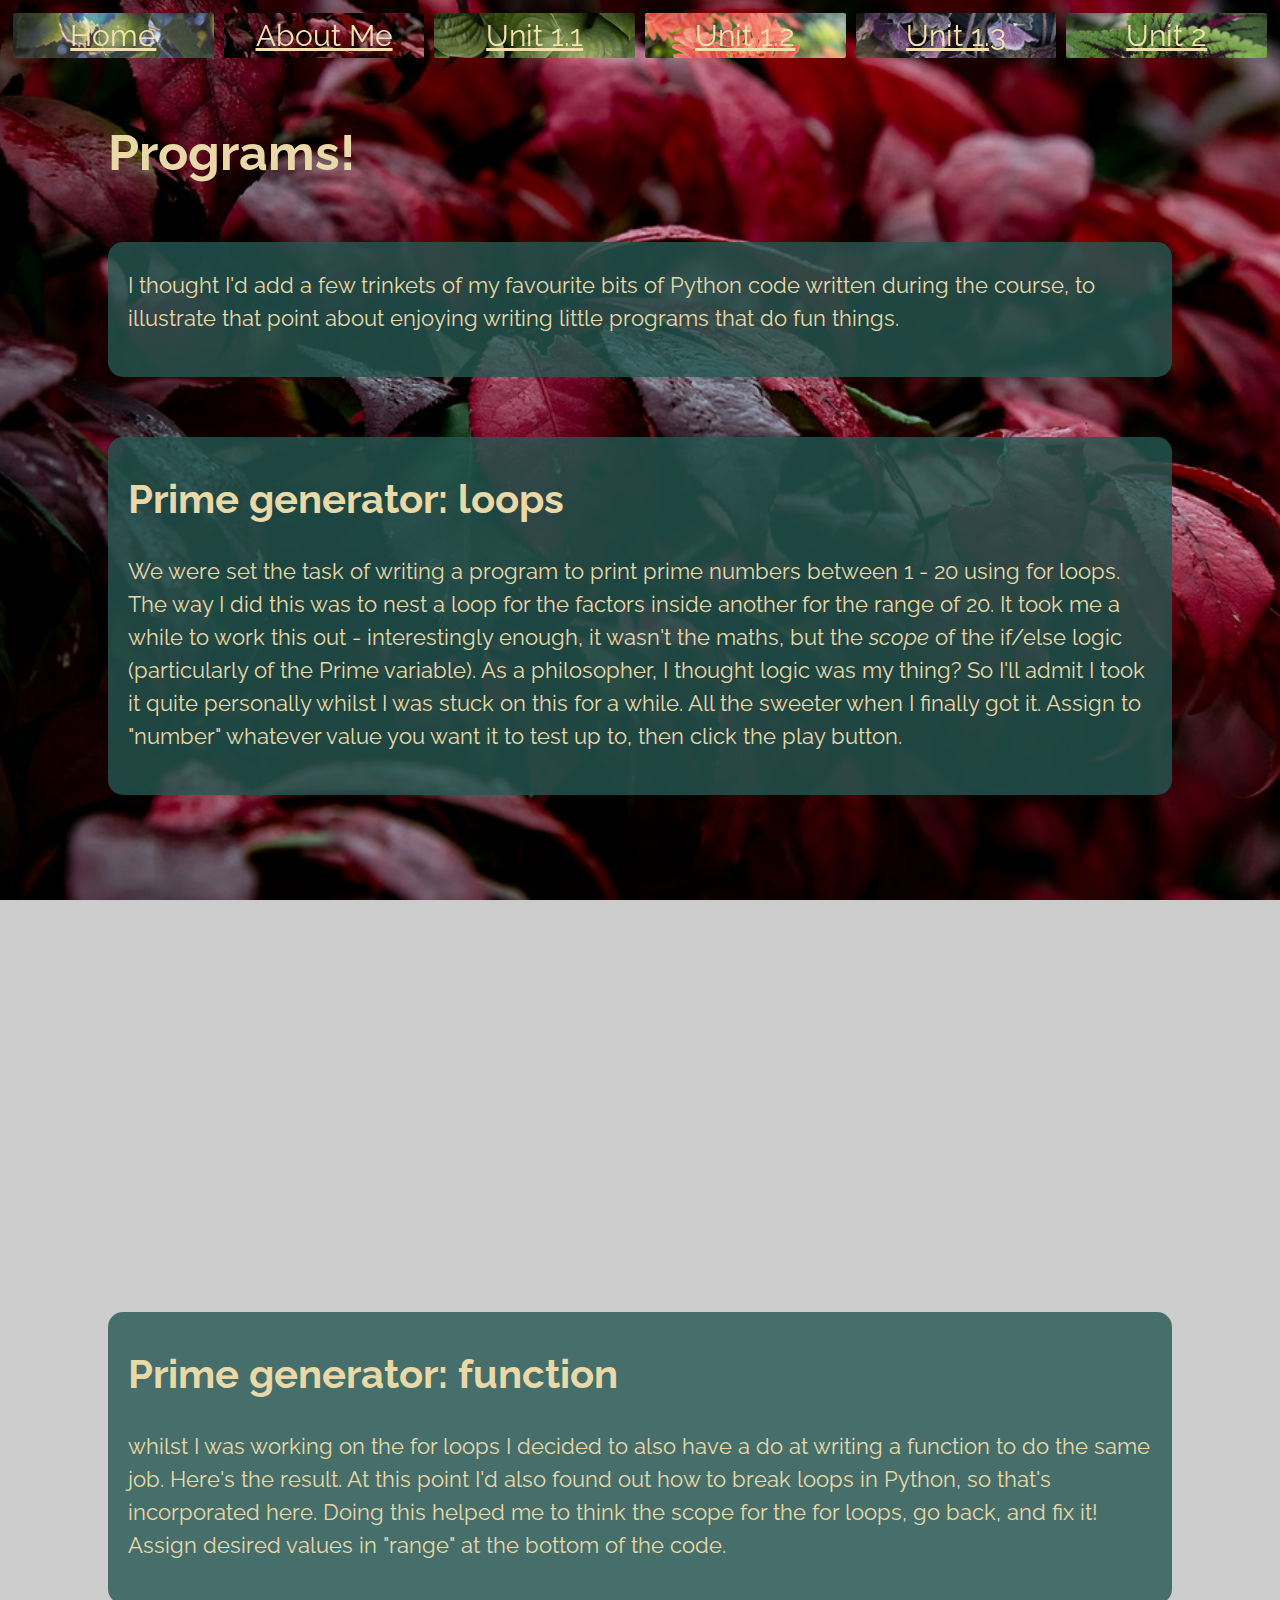
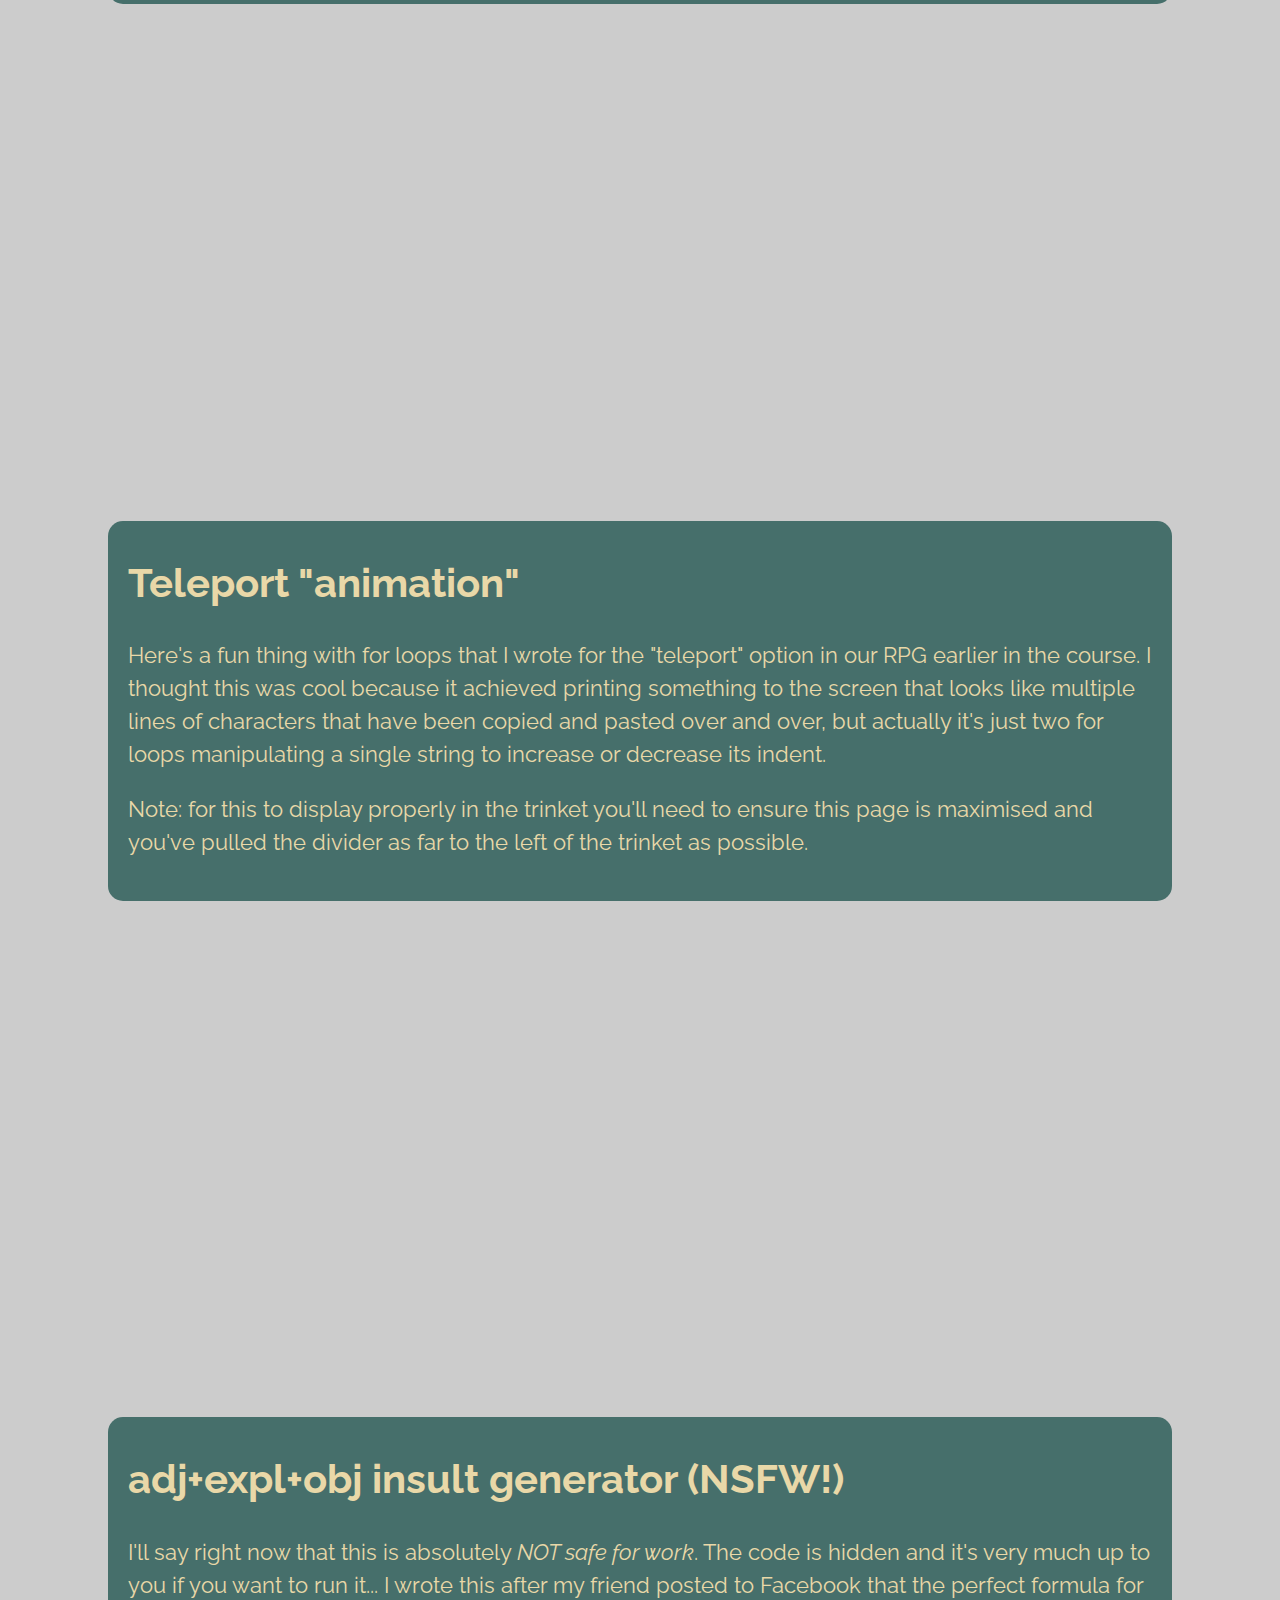
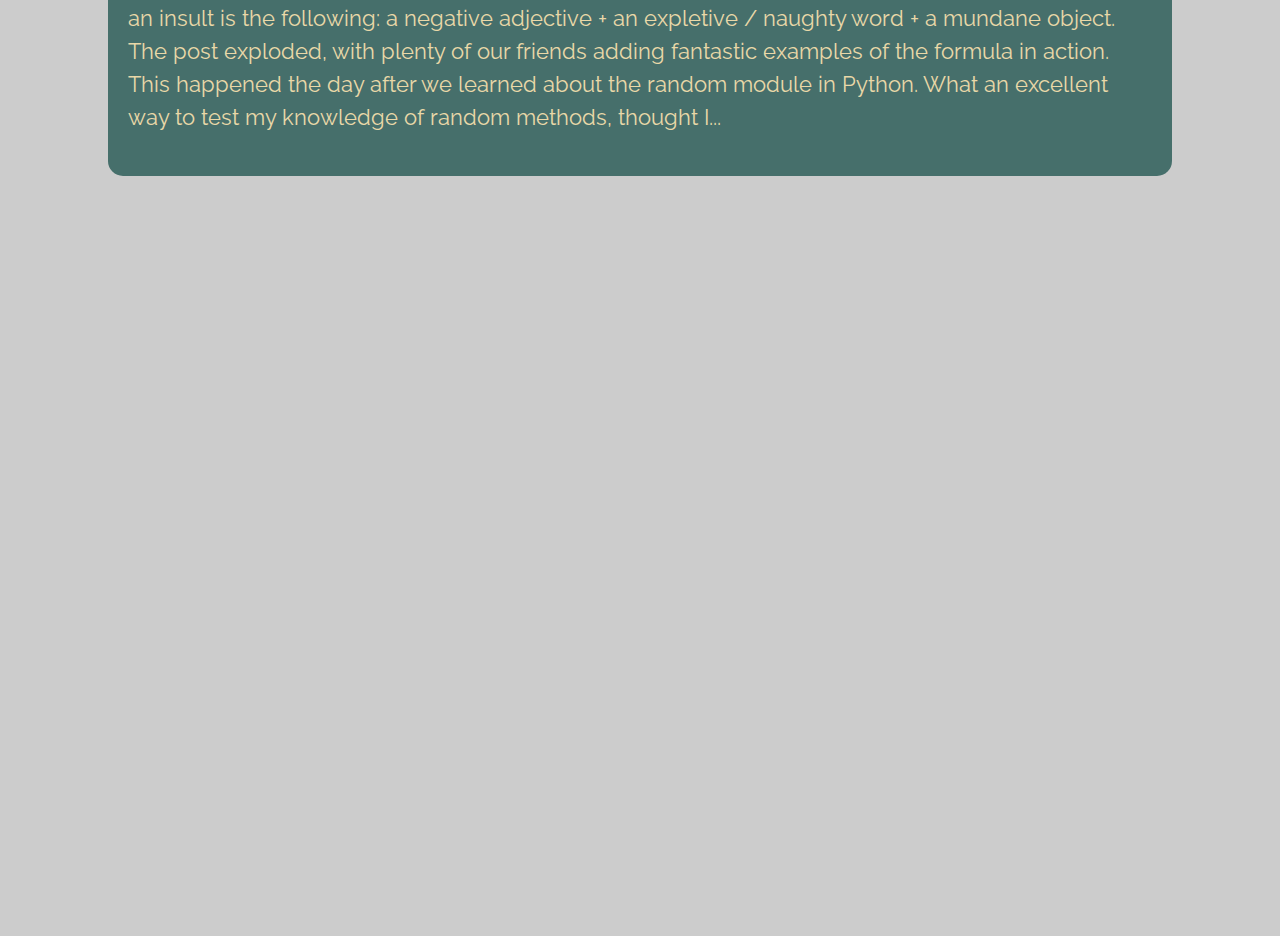
==== programs.html @ 2953af69 "Initial commit" ====
<!DOCTYPE html>
<html lang="en">
<head>
    <meta charset="UTF-8">
    <link rel="stylesheet" type="text/css" href="main.css">
    <title>Programs</title>
</head>
<body class="aboutMe">
    
    <div class="menu">
        <div class="box box1"><a href="index.html">Home</a></div>
        <div class="box box2"><a href="aboutMe.html">About Me</a></div>
        <div class="box box3"><a href="unit1_1.html">Unit 1.1</a></div>
        <div class="box box4"><a href="unit1_2.html">Unit 1.2</a></div>
        <div class="box box5"><a href="unit1_3.html">Unit 1.3</a></div>
        <div class="box box6"><a href="unit2.html">Unit 2</a></div>    
    </div>
    
    <div class="title">
        <h1>Programs!</h1>
    </div>

    <div class="pcontent">
        <p>
            I thought I'd add a few trinkets of my favourite bits of Python code written during the course, to illustrate that point about enjoying writing little programs that do fun things.
        </p>
    </div>

    <div class="pcontent">
        <h2>Prime generator: loops</h2>
        <p>
            We were set the task of writing a program to print prime numbers between 1 - 20 using for loops. The way I did this was to nest a loop for the factors inside another for the range of 20. It took me a while to work this out - interestingly enough, it wasn't the maths, but the <em>scope</em> of the if/else logic (particularly of the Prime variable). As a philosopher, I thought logic was my thing? So I'll admit I took it quite personally whilst I was stuck on this for a while. All the sweeter when I finally got it. Assign to "number" whatever value you want it to test up to, then click the play button.
        </p>
    </div>
    
    <div class="trinket">
        <iframe src="https://trinket.io/embed/python/81aaa7e904" width="100%" height="356" frameborder="0" marginwidth="0" marginheight="0" allowfullscreen></iframe>
    </div>

    <div class="pcontent">
        <h2>Prime generator: function</h2>
        <p>
            whilst I was working on the for loops I decided to also have a do at writing a function to do the same job. Here's the result. At this point I'd also found out how to break loops in Python, so that's incorporated here. Doing this helped me to think the scope for the for loops, go back, and fix it! Assign desired values in "range" at the bottom of the code.
        </p>
    </div>
    
    <div class="trinket">
        <iframe src="https://trinket.io/embed/python/9d710c74e7" width="100%" height="356" frameborder="0" marginwidth="0" marginheight="0" allowfullscreen></iframe>
    </div>

    <div class="pcontent">
        <h2>Teleport "animation"</h2>
        <p>
            Here's a fun thing with for loops that I wrote for the "teleport" option in our RPG earlier in the course. I thought this was cool because it achieved printing something to the screen that looks like multiple lines of characters that have been copied and pasted over and over, but actually it's just two for loops manipulating a single string to increase or decrease its indent. 
        </p>
        <p>    
            Note: for this to display properly in the trinket you'll need to ensure this page is maximised and you've pulled the divider as far to the left of the trinket as possible.  
        </p>
    </div>
    
    <div class="trinket">
        <iframe src="https://trinket.io/embed/python/82a4b8b2a1" width="100%" height="356" frameborder="0" marginwidth="0" marginheight="0" allowfullscreen></iframe>
    </div>

    <div class="pcontent">
        <h2>adj+expl+obj insult generator (NSFW!)</h2>
        <p>
            I'll say right now that this is absolutely <em>NOT safe for work</em>. The code is hidden and it's very much up to you if you want to run it... I wrote this after my friend posted to Facebook that the perfect formula for an insult is the following: a negative adjective + an expletive / naughty word + a mundane object. The post exploded, with plenty of our friends adding fantastic examples of the formula in action. This happened the day after we learned about the random module in Python. What an excellent way to test my knowledge of random methods, thought I...
        </p>
    </div>
    
    <div class="trinket">
        <iframe src="https://trinket.io/embed/python/9f6eecac1d?outputOnly=true" width="100%" height="600" frameborder="0" marginwidth="0" marginheight="0" allowfullscreen></iframe>
    </div>

</body>
</html>
---- main.css ----
/* Font */
@import url('https://fonts.googleapis.com/css2?family=Raleway&display=swap');

* {
    color: rgb(233, 216, 168);
    font-family: 'Raleway', sans-serif;;
}

/* Home page six shape styles */
* {
    box-sizing: border-box;
}

.container {
    display: flex;
    height: 50px;
    justify-content: center;
    flex-wrap: wrap;
}

.shape {
    font-size: 50px;
    text-align: center; 
    padding: 60px;
    margin: 20px;
    height: 200px;
    width: 300px;
    border-radius: 8px;
    filter: sepia(20%);
    background-size: cover;   
}

/*Adding background images to each shape*/
.shape1 {background-image: url("aboutMe.png");}
.shape2 {background-image: url("unit1_1.png");} 
.shape3 {background-image: url("unit1_2.png");}
.shape4 {background-image: url("unit1_3.png");}
.shape5 {background-image: url("unit2.png");}
.shape6 {background-image: url("contact.png");}


/* nav bar style */
.box {
    color: white);
    font-size: 30px;
    text-align: center;
    padding:5px;
    margin: 5px;
    border-radius: 2px;
    flex: 1;
    filter: sepia(20%);
    background-size: cover;
}

/* attaching images to individual nav bar boxes */
.box1 {background-image: url("home.png");}
.box2 {background-image: url("aboutMe.png");}
.box3 {background-image: url("unit1_1.png");} 
.box4 {background-image: url("unit1_2.png");}
.box5 {background-image: url("unit1_3.png");}
.box6 {background-image: url("unit2.png");}

.menu {
    display: flex;
}


/* different background images for each page */
.index {
    background-image: url("home.png"); 
    background-color: #cccccc; 
    background-position: center center;
    background-repeat: no-repeat;
    background-attachment: fixed;
    background-size: cover;
}

.aboutMe {
    background-image: url("aboutMe.png"); 
    background-color: #cccccc; 
    background-position: center center;
    background-repeat: no-repeat;
    background-attachment: fixed;
    background-size: cover;
}

.unit1_1 {
    background-image: url("unit1_1.png"); 
    background-color: #cccccc; 
    background-position: center center;
    background-repeat: no-repeat;
    background-attachment: fixed;
    background-size: cover;
}

.unit1_2 {
    background-image: url("unit1_2.png"); 
    background-color: #cccccc; 
    background-position: center center;
    background-repeat: no-repeat;
    background-attachment: fixed;
    background-size: cover;
}

.unit1_3 {
    background-image: url("unit1_3.png"); 
    background-color: #cccccc; 
    background-position: center center;
    background-repeat: no-repeat;
    background-attachment: fixed;
    background-size: cover;
}

.unit2 {
    background-image: url("unit2.png"); 
    background-color: #cccccc; 
    background-position: center center;
    background-repeat: no-repeat;
    background-attachment: fixed;
    background-size: cover;
} 


/* text, p and other class styles */

h1 {
    font-size: 50px;
}

h2 {
    font-size: 40px;
}

h3 {
    font-size:100px;
    text-align: center;   
}

h4 {
    font-size:30px;
    text-align: center;   
}

p {
    font-size: 22px;
    line-height: 150%
}

.title {
    margin: 60px 100px;    
}

.content {
    background-color: rgba(36, 87, 82, 0.8);
    padding: 5px 20px 20px;
    margin: 60px 100px;
    border-radius: 15px;
}

.reference {
    background-color: rgba(36, 87, 82, 0.8);
    padding: 5px 20px 20px;
    margin: 60px 100px;
    border-radius: 15px;
    font-size: 18px;
}

blockquote {
    font-size: 30px;
    font-style: italic;
    color: rgb(136, 191, 185);
}

/* extra */

.pcontent {
    background-color: rgba(36, 87, 82, 0.8);
    padding: 5px 20px 20px;
    margin: 60px 100px 30px;
    border-radius: 15px;
}

.trinket {
    align-self: center;
    margin: 10%;
    margin-block-start: 0px;
}
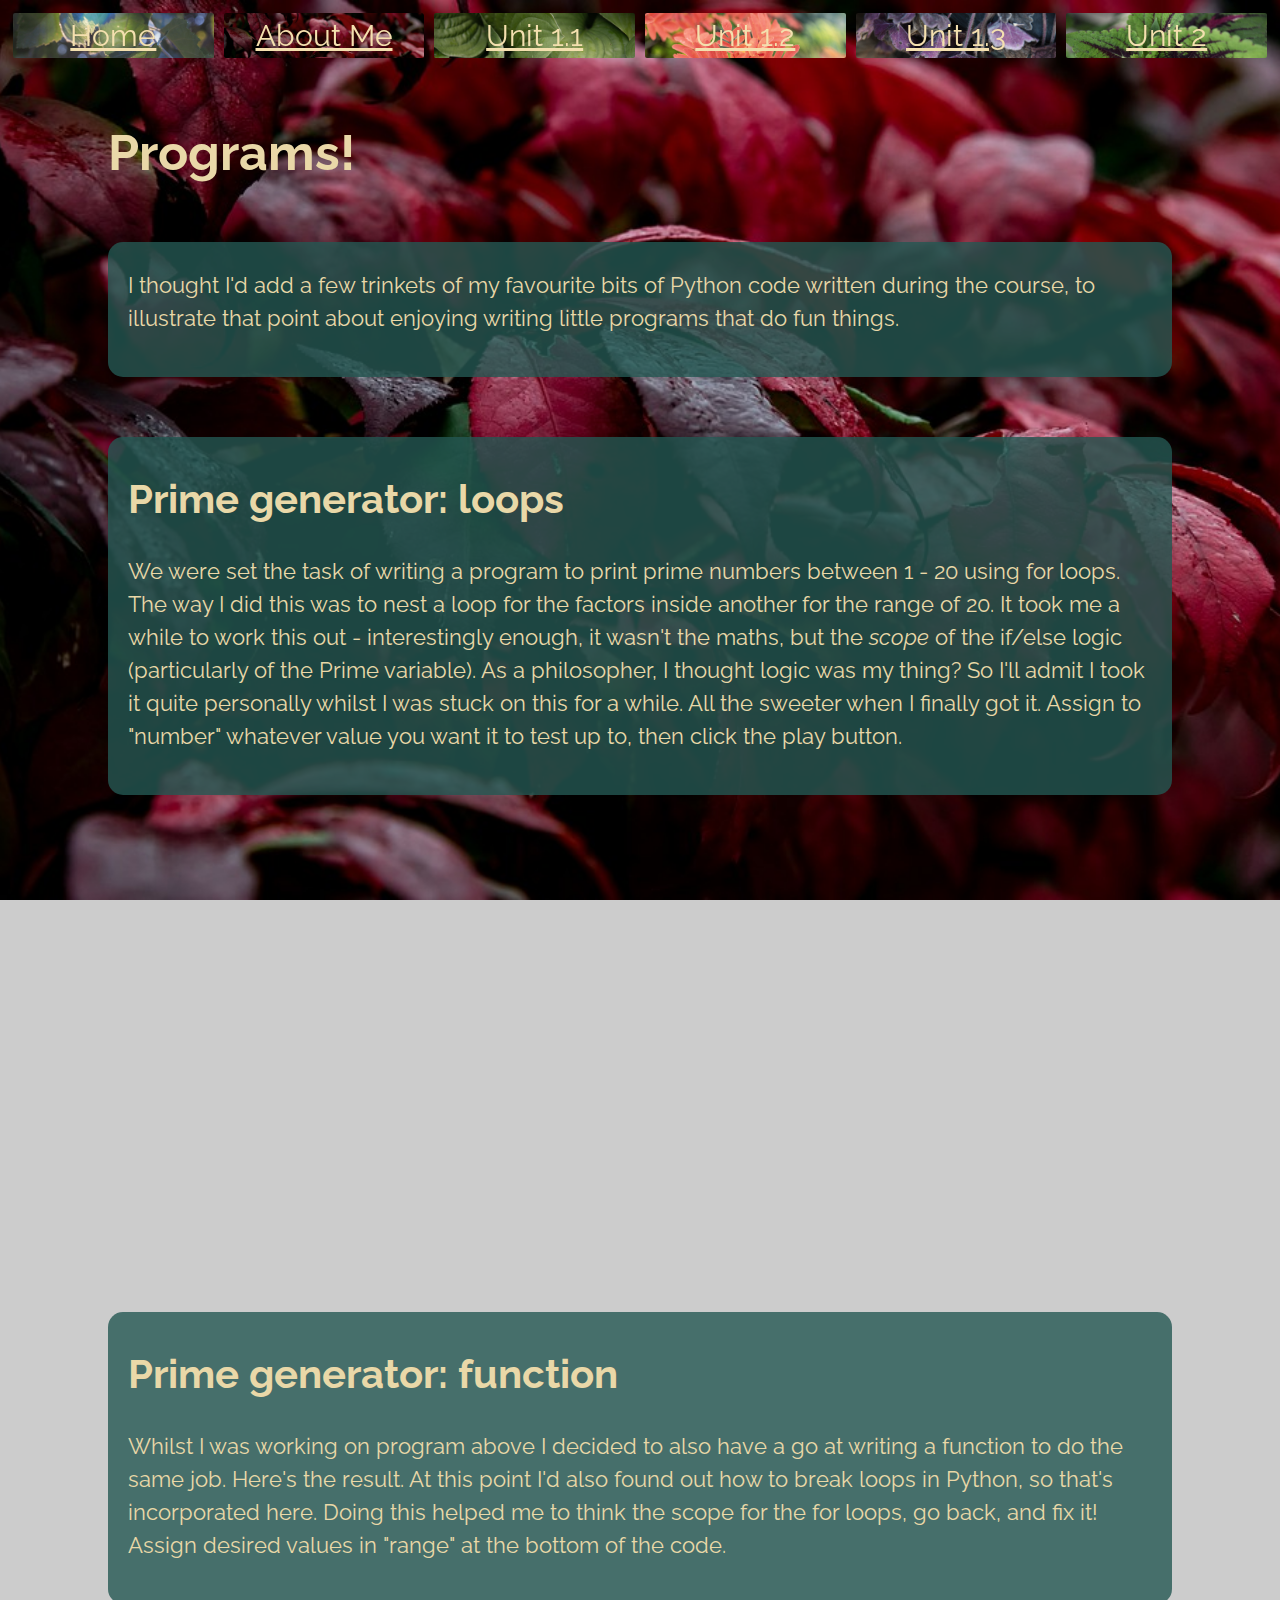
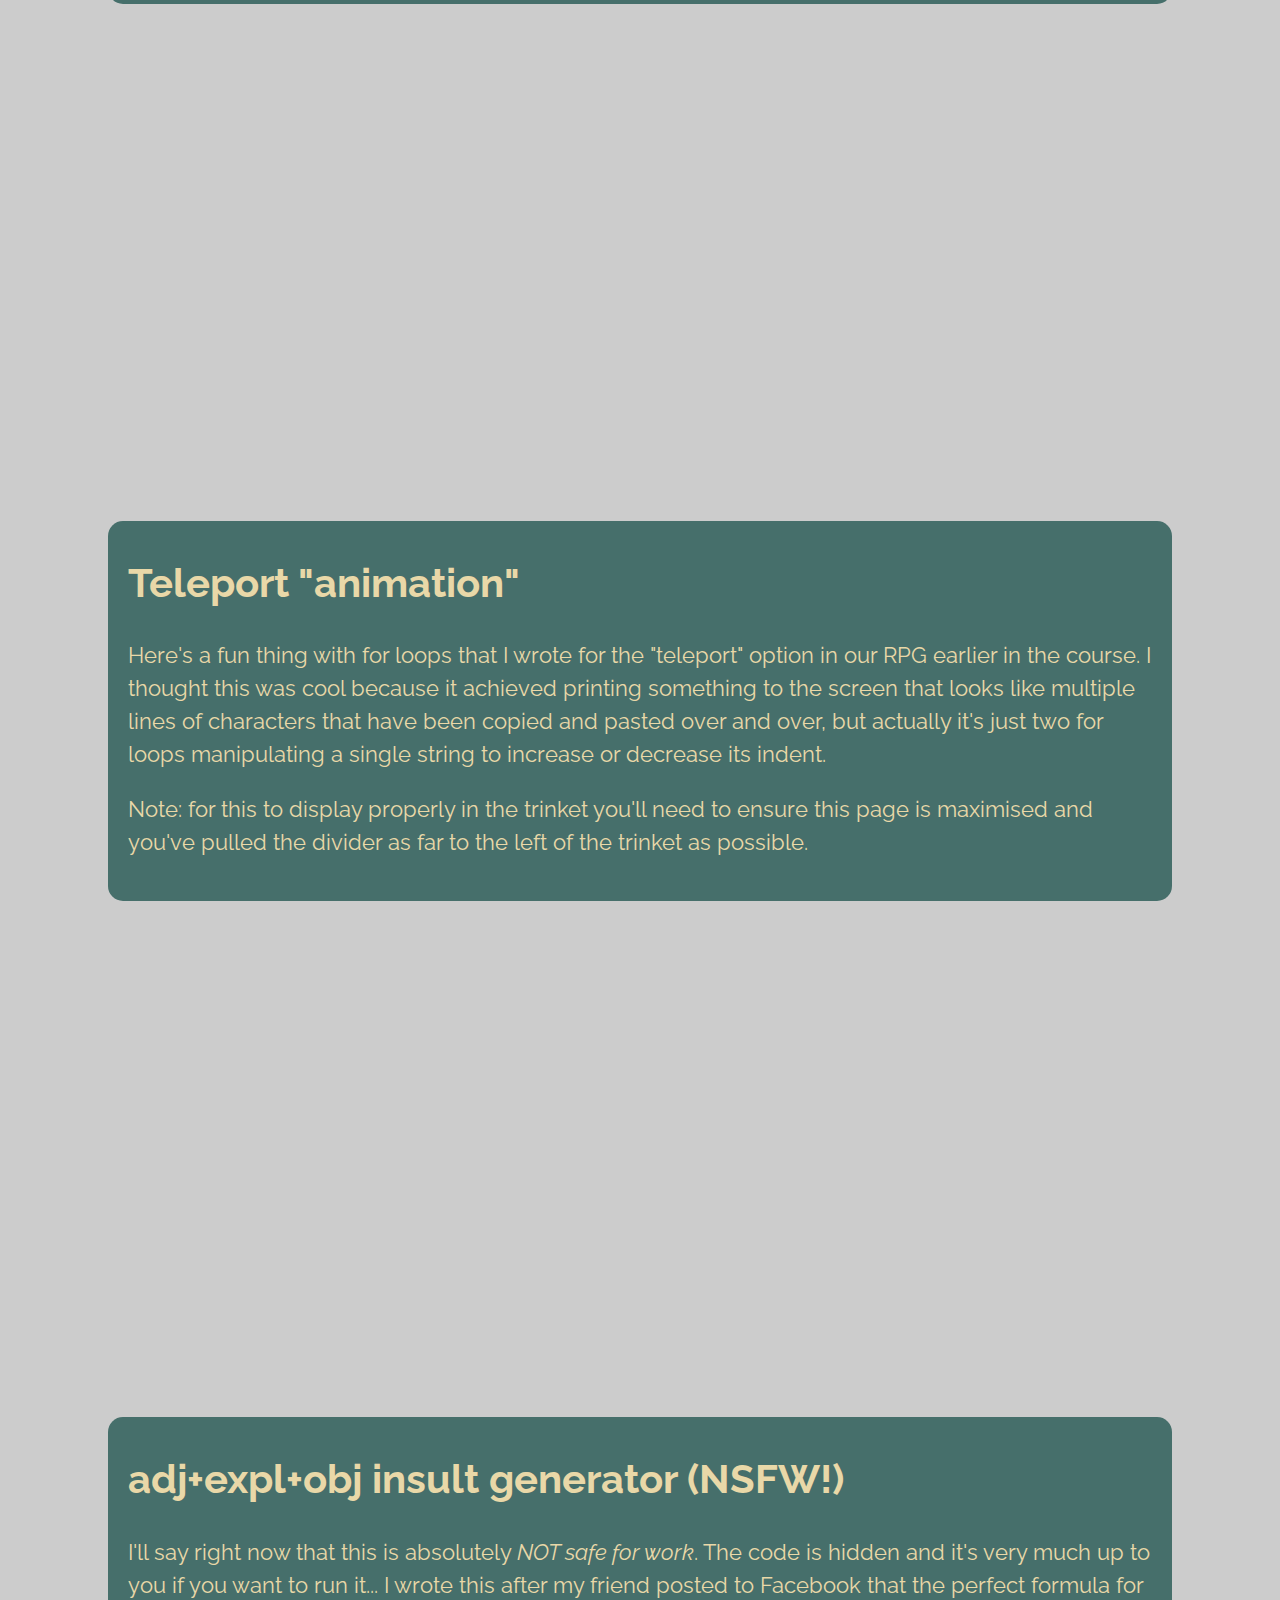
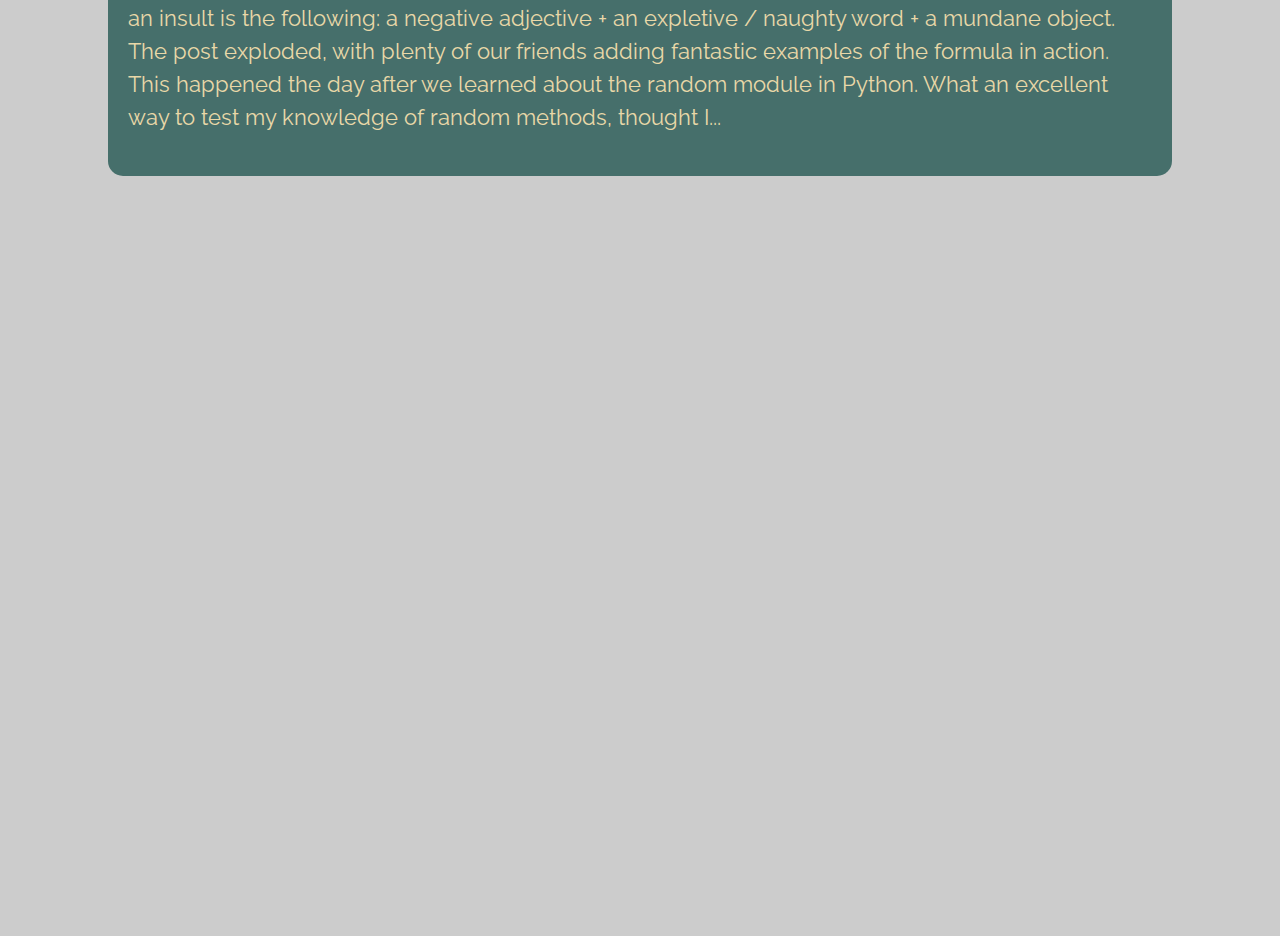
==== commit 67e2d867: "final upload" ====
--- a/programs.html
+++ b/programs.html
@@ -40,7 +40,7 @@
     <div class="pcontent">
         <h2>Prime generator: function</h2>
         <p>
-            whilst I was working on the for loops I decided to also have a do at writing a function to do the same job. Here's the result. At this point I'd also found out how to break loops in Python, so that's incorporated here. Doing this helped me to think the scope for the for loops, go back, and fix it! Assign desired values in "range" at the bottom of the code.
+            Whilst I was working on program above I decided to also have a go at writing a function to do the same job. Here's the result. At this point I'd also found out how to break loops in Python, so that's incorporated here. Doing this helped me to think the scope for the for loops, go back, and fix it! Assign desired values in "range" at the bottom of the code.
         </p>
     </div>
     
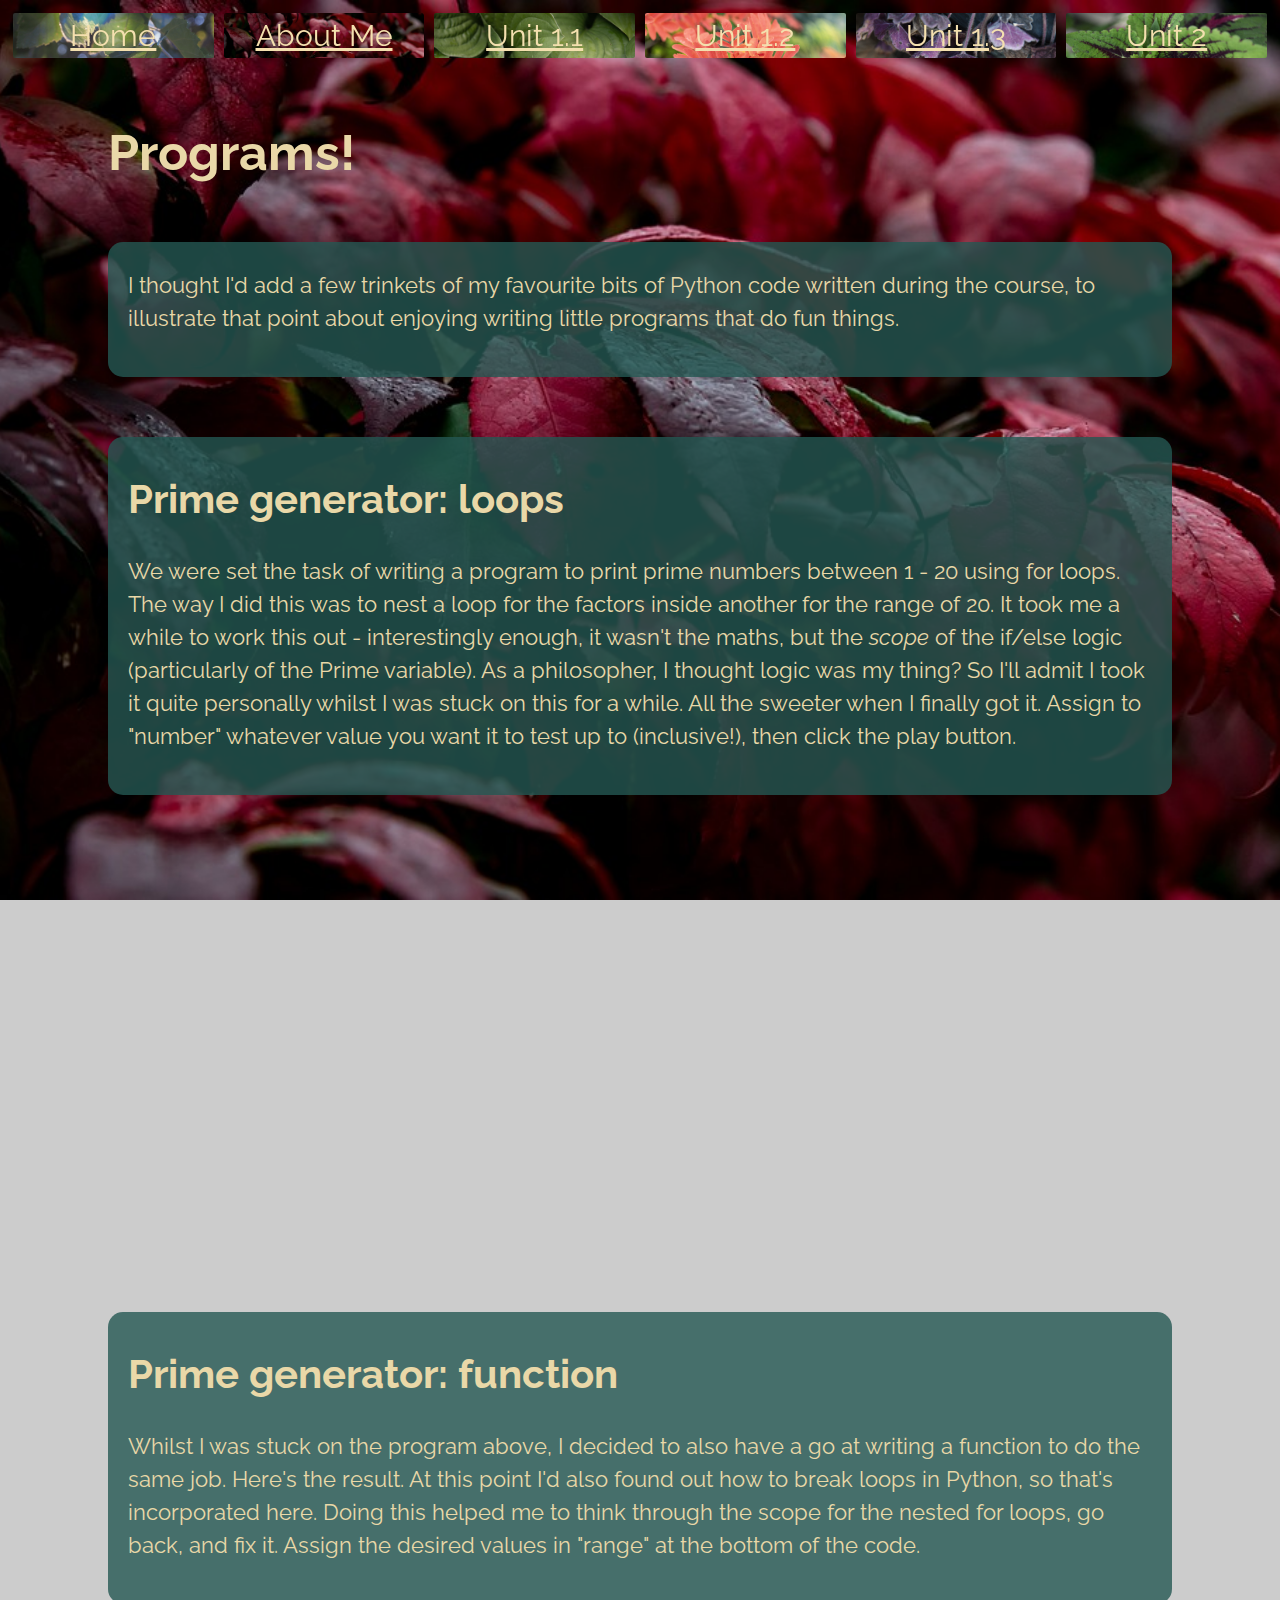
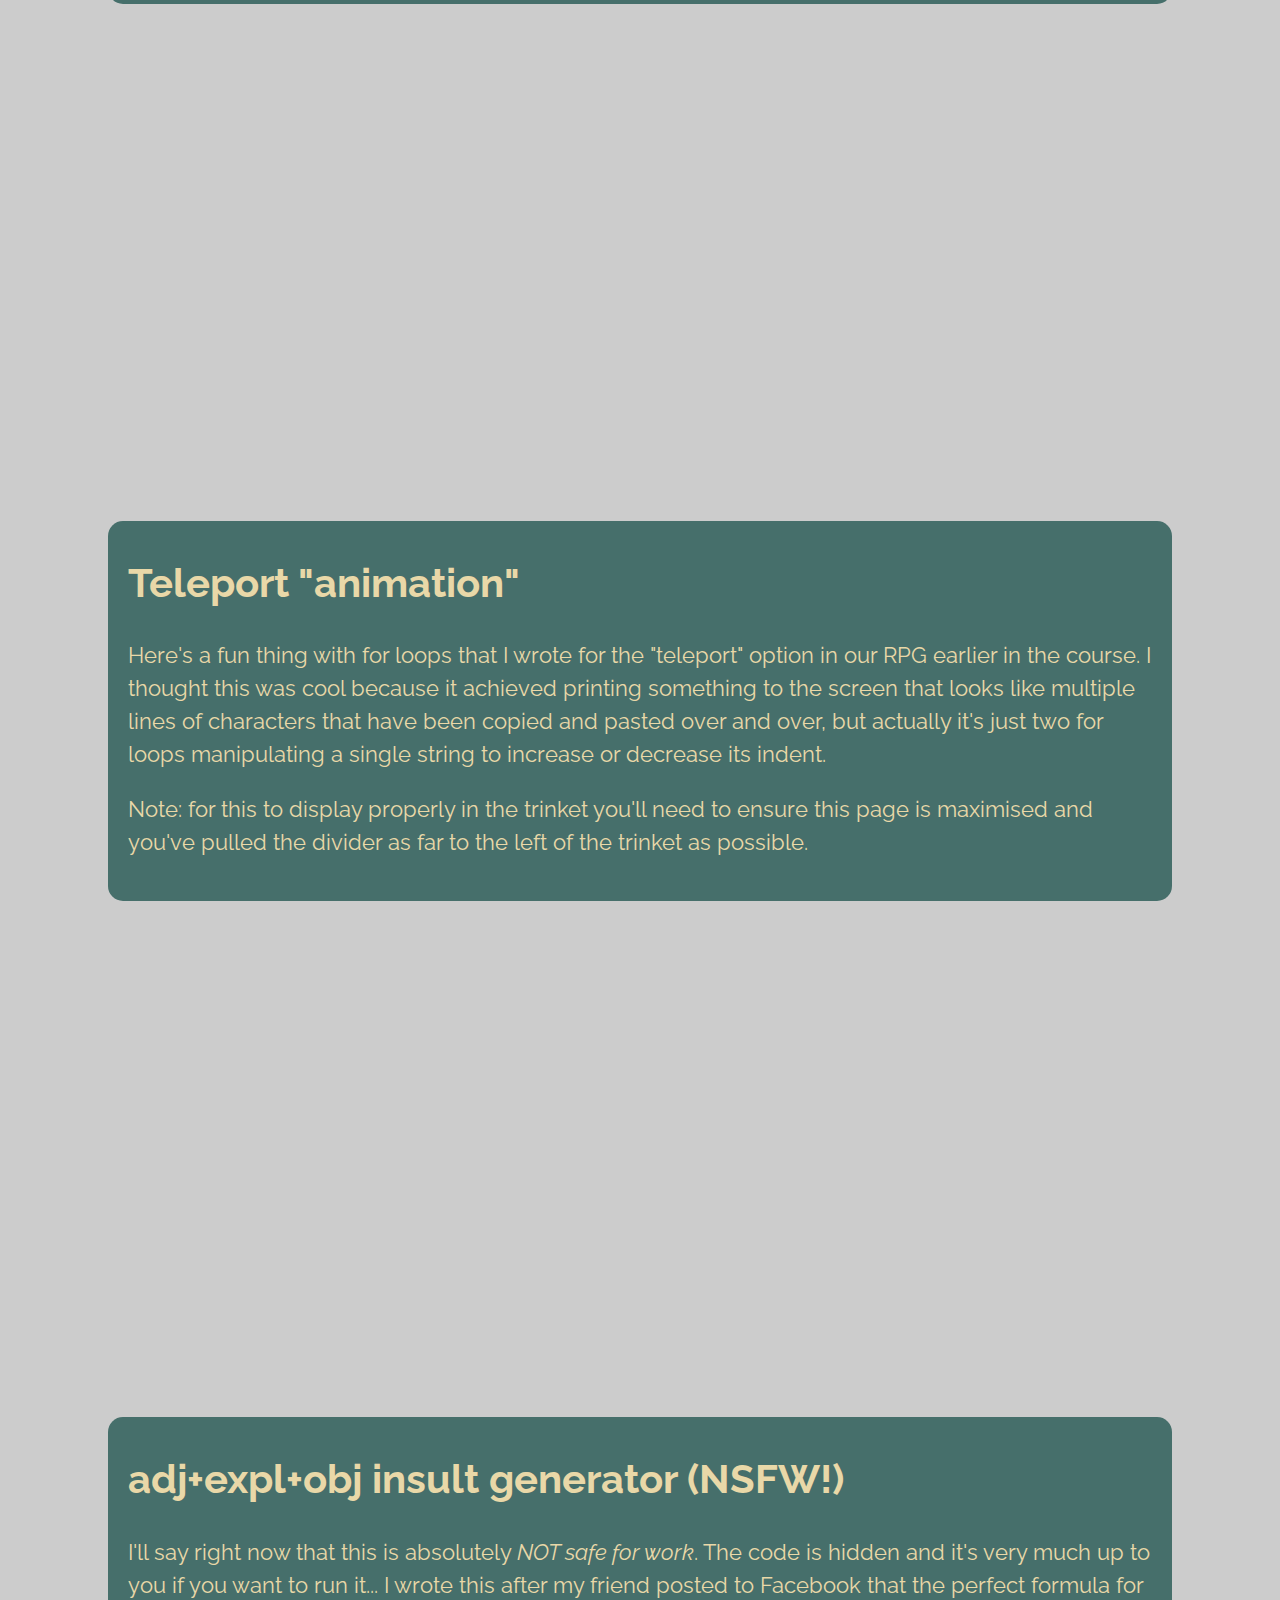
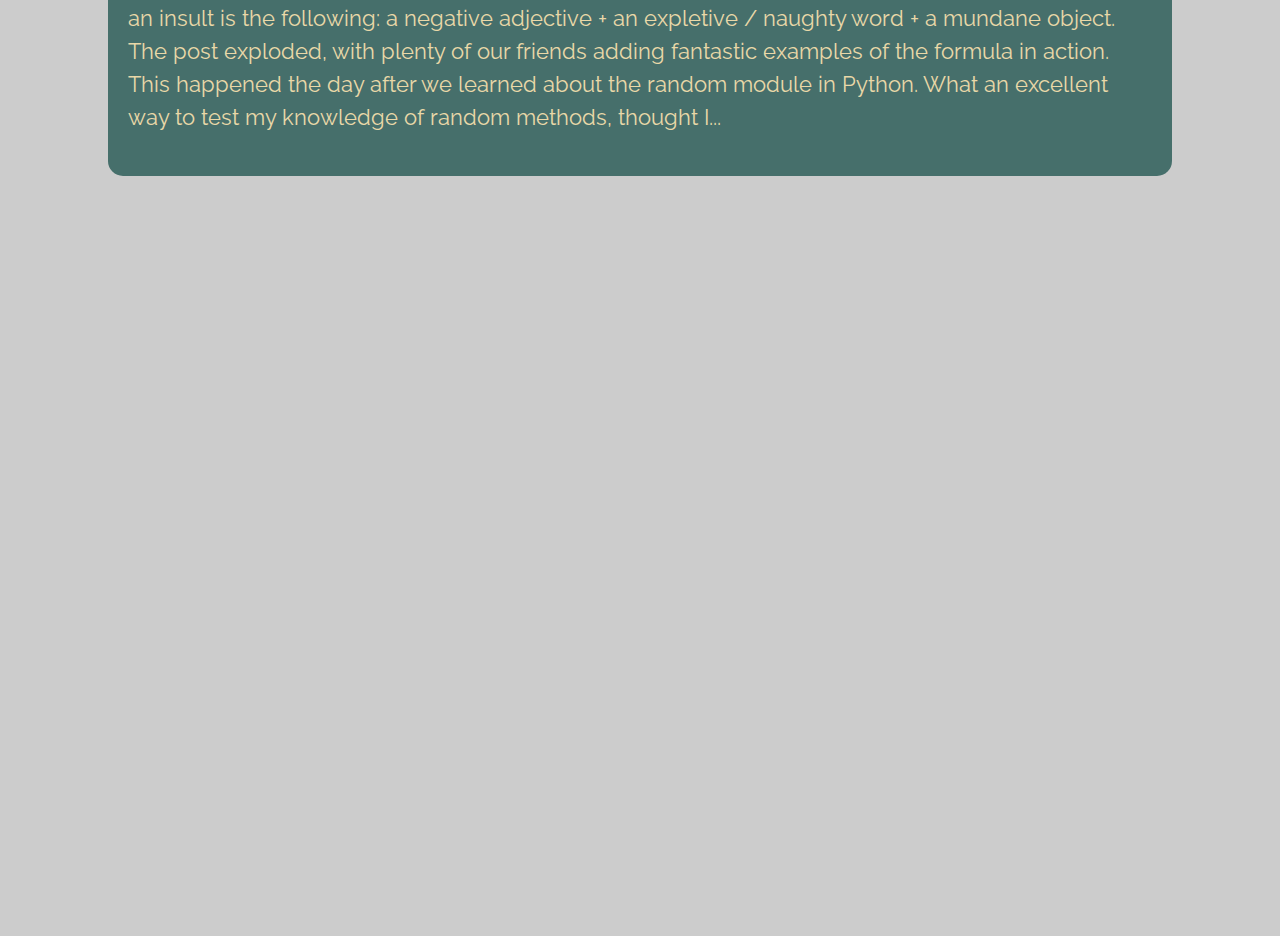
==== commit b1e5585d: "typos corrected" ====
--- a/programs.html
+++ b/programs.html
@@ -29,7 +29,7 @@
     <div class="pcontent">
         <h2>Prime generator: loops</h2>
         <p>
-            We were set the task of writing a program to print prime numbers between 1 - 20 using for loops. The way I did this was to nest a loop for the factors inside another for the range of 20. It took me a while to work this out - interestingly enough, it wasn't the maths, but the <em>scope</em> of the if/else logic (particularly of the Prime variable). As a philosopher, I thought logic was my thing? So I'll admit I took it quite personally whilst I was stuck on this for a while. All the sweeter when I finally got it. Assign to "number" whatever value you want it to test up to, then click the play button.
+            We were set the task of writing a program to print prime numbers between 1 - 20 using for loops. The way I did this was to nest a loop for the factors inside another for the range of 20. It took me a while to work this out - interestingly enough, it wasn't the maths, but the <em>scope</em> of the if/else logic (particularly of the Prime variable). As a philosopher, I thought logic was my thing? So I'll admit I took it quite personally whilst I was stuck on this for a while. All the sweeter when I finally got it. Assign to "number" whatever value you want it to test up to (inclusive!), then click the play button.
         </p>
     </div>
     
@@ -40,12 +40,12 @@
     <div class="pcontent">
         <h2>Prime generator: function</h2>
         <p>
-            Whilst I was working on program above I decided to also have a go at writing a function to do the same job. Here's the result. At this point I'd also found out how to break loops in Python, so that's incorporated here. Doing this helped me to think the scope for the for loops, go back, and fix it! Assign desired values in "range" at the bottom of the code.
+            Whilst I was stuck on the program above, I decided to also have a go at writing a function to do the same job. Here's the result. At this point I'd also found out how to break loops in Python, so that's incorporated here. Doing this helped me to think through the scope for the nested for loops, go back, and fix it. Assign the desired values in "range" at the bottom of the code.
         </p>
     </div>
     
     <div class="trinket">
-        <iframe src="https://trinket.io/embed/python/9d710c74e7" width="100%" height="356" frameborder="0" marginwidth="0" marginheight="0" allowfullscreen></iframe>
+        <iframe src="https://trinket.io/embed/python/6e11ee96a8" width="100%" height="356" frameborder="0" marginwidth="0" marginheight="0" allowfullscreen></iframe>
     </div>
 
     <div class="pcontent">
